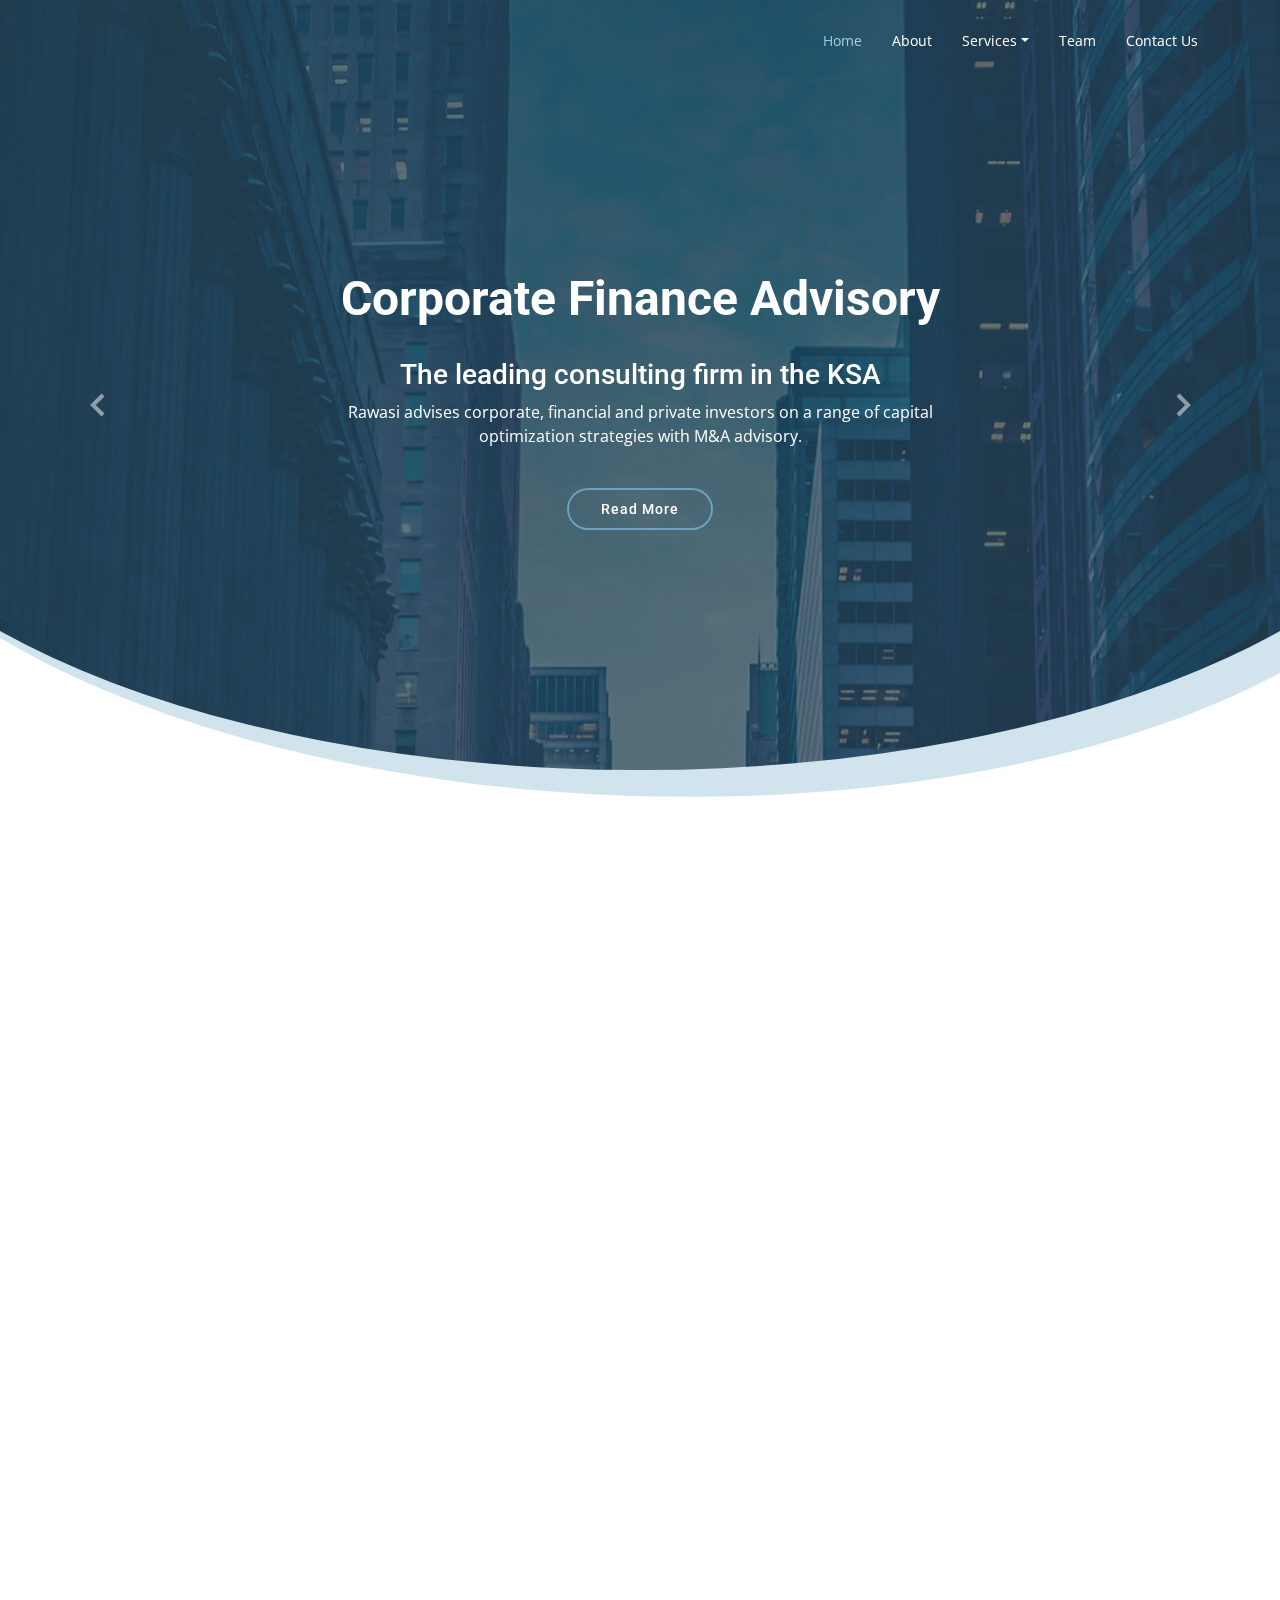
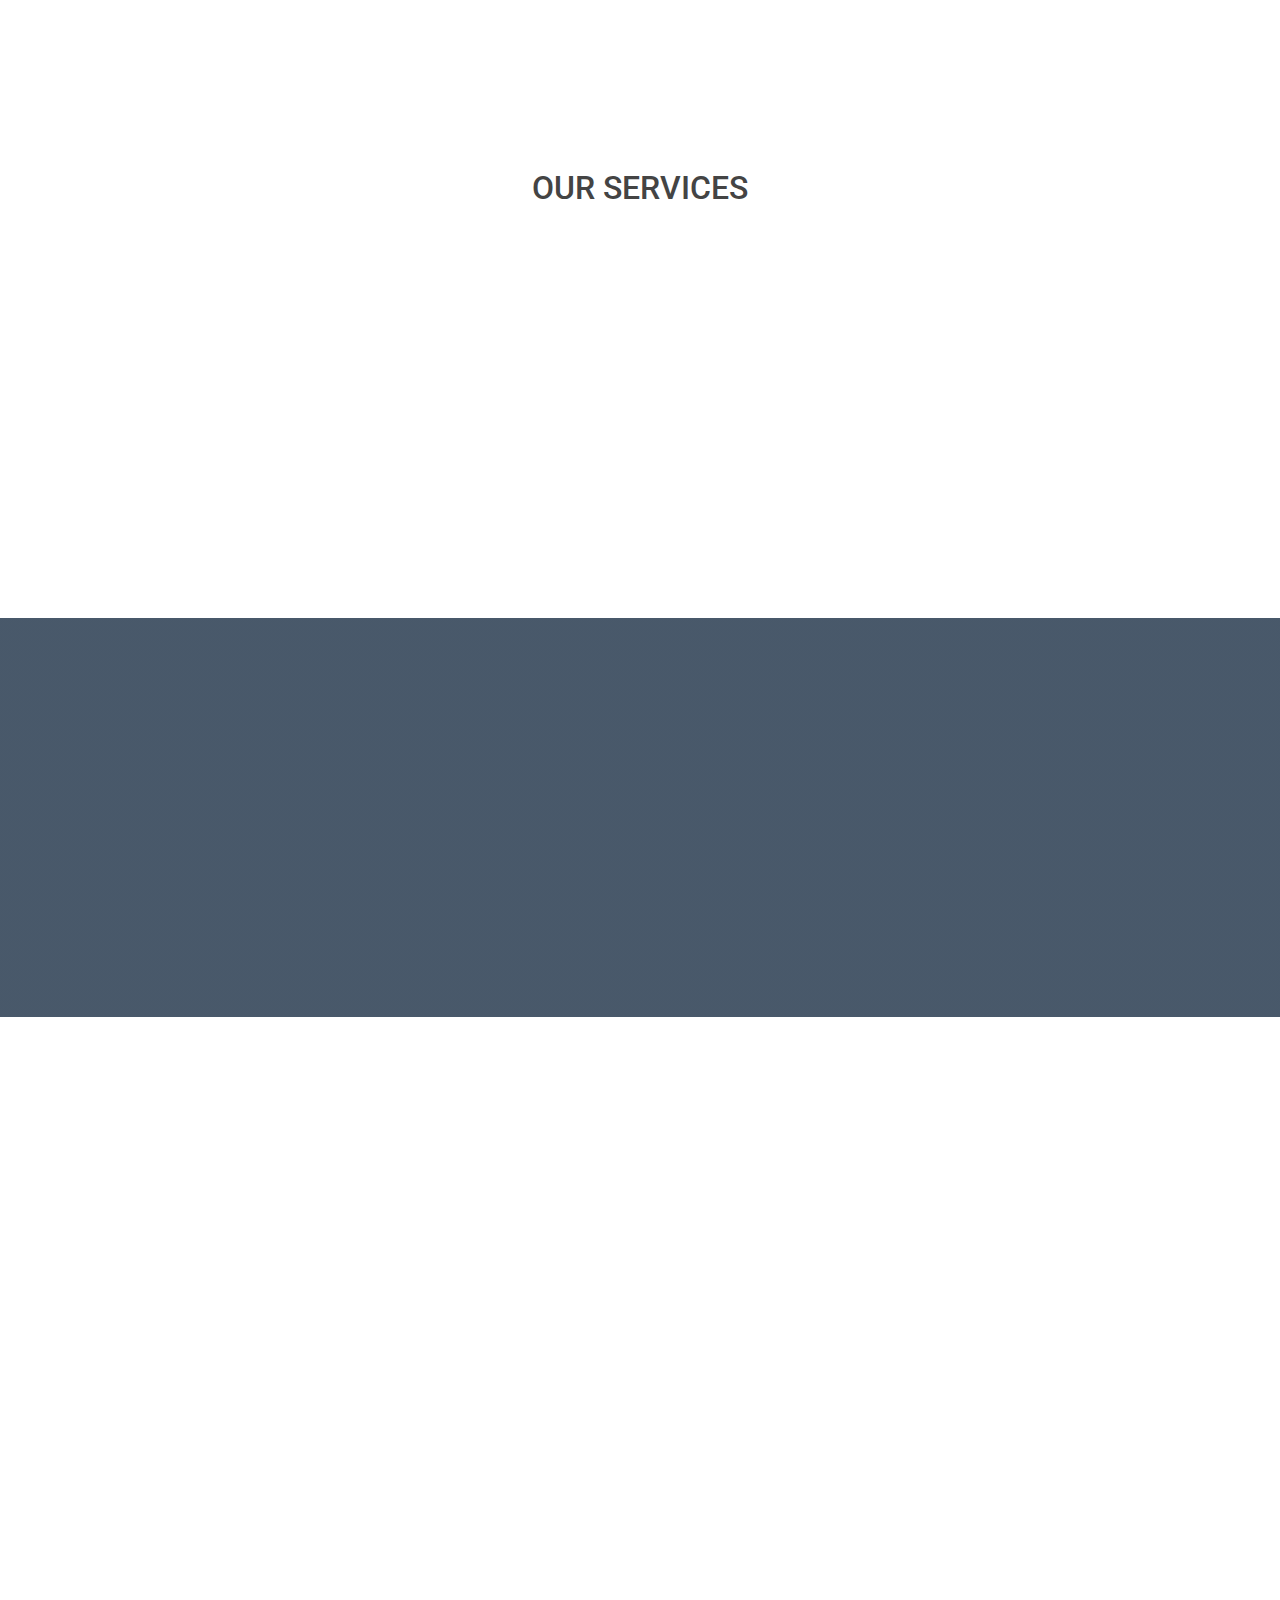
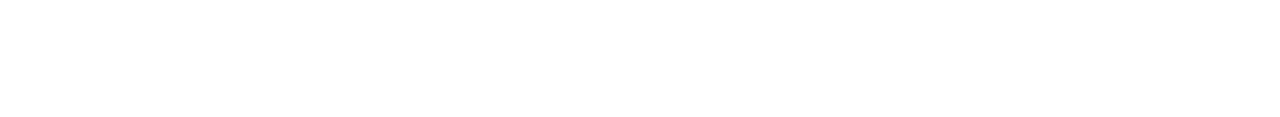
==== index.html @ f6fc09a5 "home page + services" ====
<!DOCTYPE html>
<html lang="en">

<head>
  <meta charset="utf-8">
  <meta content="width=device-width, initial-scale=1.0" name="viewport">

  <title>Moderna Bootst</title>
  <meta content="" name="description">
  <meta content="" name="keywords">

  <!-- Favicons -->
  <link href="assets/img/favicon.png" rel="icon">
  <link href="assets/img/apple-touch-icon.png" rel="apple-touch-icon">

  <!-- Google Fonts -->
  <link href="https://fonts.googleapis.com/css?family=Open+Sans:300,300i,400,400i,600,600i,700,700i|Roboto:300,300i,400,400i,500,500i,700,700i&display=swap" rel="stylesheet">
  <!-- font awesome -->

  <link rel="stylesheet" href="https://cdnjs.cloudflare.com/ajax/libs/font-awesome/6.4.0/css/all.min.css" >
  <!-- Vendor CSS Files -->
  <link href="assets/vendor/animate.css/animate.min.css" rel="stylesheet">
  <link href="assets/vendor/aos/aos.css" rel="stylesheet">
  <link href="assets/vendor/bootstrap/css/bootstrap.min.css" rel="stylesheet">
  <link href="assets/vendor/bootstrap-icons/bootstrap-icons.css" rel="stylesheet">
  <link href="assets/vendor/boxicons/css/boxicons.min.css" rel="stylesheet">
  <link href="assets/vendor/glightbox/css/glightbox.min.css" rel="stylesheet">
  <link href="assets/vendor/swiper/swiper-bundle.min.css" rel="stylesheet">
 
  <!-- Template Main CSS File -->
  <link href="assets/css/style.css" rel="stylesheet">


</head>

<body>

  <!-- ======= Header ======= -->
  <header id="header" class="fixed-top d-flex align-items-center header-transparent">
    <div class="container d-flex justify-content-between align-items-center">

      <div class="logo">
        <h1 class="text-light"><a href="index.html">
        
          <img src="http://www.rawasifinancial.com/new/wp-content/uploads/2018/03/footer_logo.gif" alt="">
         
        </a></h1>
        <!-- Uncomment below if you prefer to use an image logo -->
        <!-- <a href="index.html"><img src="assets/img/logo.png" alt="" class="img-fluid"></a>-->
      </div>

      <nav id="navbar" class="navbar">
        <ul>
          <li><a class="active " href="index.html">Home</a></li>
          <li><a href="about.html">About</a></li>
        
          <li class="nav-item dropdown">
            <a class="nav-link dropdown-toggle" href="services.html" id="navbarDropdown" role="button" data-bs-toggle="dropdown" aria-expanded="false">
              Services
            </a>
            <ul class="dropdown-menu" aria-labelledby="navbarDropdown">
              <li><a href="service1.html">Corporate Finance Advisory</a></li>
              <li><a href="service2.html">Business Management Advisory</a></li>
              <li><a href="#">Real Estate Investment Advisory</a></li>
            
            </ul>
          </li>
         
          <li><a href="team.html">Team</a></li>
        
          <li><a href="contact.html">Contact Us</a></li>


         
         
      
        </ul>
        <i class="bi bi-list mobile-nav-toggle"></i>
      </nav><!-- .navbar -->

    </div>
  </header><!-- End Header -->

  <!-- ======= Hero Section ======= -->
  <section id="hero" class="d-flex justify-cntent-center align-items-center">
    <div id="heroCarousel" class="container carousel carousel-fade" data-bs-ride="carousel" data-bs-interval="5000">

      <!-- Slide 1 -->
      <div class="carousel-item active">
        <div class="carousel-container">
          <h2 class="animate__animated animate__fadeInDown">
            Corporate Finance  <span>Advisory </span></h2>

            <h3 class="animate__fadeInDown">
              The leading consulting firm in the KSA </h3>
          <p class="animate__animated animate__fadeInUp">Rawasi advises corporate, financial and private investors on a range of capital optimization strategies with M&A advisory.</p>
          <a href="" class="btn-get-started animate__animated animate__fadeInUp">Read More</a>
        </div>
      </div>

      <!-- Slide 2 -->
      <div class="carousel-item">
        <div class="carousel-container">
          <h2 class="animate__animated animate__fadeInDown">Business Management Advisory</h2>
          <p class="animate__animated animate__fadeInUp">Today, we know better than ever how interconnected we are in the Saudi and regional economy. </p>
          <a href="" class="btn-get-started animate__animated animate__fadeInUp">Read More</a>
        </div>
      </div>

      <!-- Slide 3 -->
      <div class="carousel-item">
        <div class="carousel-container">
          <h2 class="animate__animated animate__fadeInDown">Real Estate Inv. Advisory</h2>
          <p class="animate__animated animate__fadeInUp">Make the best use of corporate capital by optimizing your real estate holdings </p>
          <a href="" class="btn-get-started animate__animated animate__fadeInUp">Read More</a>
        </div>
      </div>

      <a class="carousel-control-prev" href="#heroCarousel" role="button" data-bs-slide="prev">
        <span class="carousel-control-prev-icon bx bx-chevron-left" aria-hidden="true"></span>
      </a>

      <a class="carousel-control-next" href="#heroCarousel" role="button" data-bs-slide="next">
        <span class="carousel-control-next-icon bx bx-chevron-right" aria-hidden="true"></span>
      </a>

    </div>
  </section><!-- End Hero -->

  <main id="main">

   

    <!-- ======= Why Us Section ======= -->
    <section class="why-us section-bg" data-aos="fade-up" date-aos-delay="200">

     
      <div class="container">

        <div class="row">
          <div class="col-lg-6 video-box  d-flex justify-cntent-center align-items-center">
            <!-- <img src="https://img.freepik.com/free-photo/stack-money-coin-with-trading-graph_1150-17752.jpg?size=626&ext=jpg&ga=GA1.1.204430769.1673185501&semt=ais" class="img-fluid" alt=""> -->

            <img src="https://media.istockphoto.com/id/1456630167/photo/businessman-hand-stacking-money-coins-with-virtual-percentage-icons-for-financial-banking.jpg?s=612x612&w=0&k=20&c=qMrbnor82HZ1AUo-AqsKmHGxC08m8hIiwL5ywkLHYRU=" alt="" class="img-fluid ">
         
          </div>

          <div class="col-lg-6 d-flex flex-column justify-content-center p-5">

            <div class="icon-box">
              
          
             
              <div class="icon"><i class="fa-solid fa-person-circle-question"></i></div>
              <h4 class="title"><a href="">Who We Are?</a></h4>
              <p class="description animate__animated animate__fadeInUp">We are trusted advisors to the prominent and large organizations in the KSA. They choose us because we are known for our talented people, technical expertise, deep industry insights and our ability to structure and close the transaction successfully.</p>
            </div>

            <div class="icon-box">
              <div class="icon"><i class="fa-solid fa-handshake-angle"></i></div>
              <h4 class="title"><a href="">How will Rawasi help you?</a></h4>
              <p class="description animate__animated animate__fadeInUp">Rawasi Financial professionals work with you to cut through the complexity of today’s rapidly changing marketplace. We leverage the knowledge and skills across our experts to develop practical recommendations designed to help you work smarter, grow faster and compete stronger.</p>
            </div>

          

            <div class="icon-box">
              <div class="icon"><i class="fa-solid fa-briefcase"></i></div>
              <h4 class="title"><a href="">How does Rawasi work?</a></h4>
              <p class="description">Rawasi continues to significantly invest in its Advisory practice. This investment is reflected in the breadth of services provided to companies, intermediaries and public-sector bodies in key areas.</p>
            </div>

          </div>
        </div>

      </div>
    </section><!-- End Why Us Section -->

     <!-- ======= Services Section ======= -->
     <section class="services">

      <h2 class="text-center mb-5">OUR SERVICES</h2>
      <div class="container">

        <div class="row  ">
          <div class="col-md-6 col-lg-4 d-flex align-items-center justify-cntent-center" data-aos="fade-up">
            <div class="icon-box icon-box-pink">
              <div class="icon"><i class="bx bxl-dribbble"></i></div>
              <h4 class="title"><a href="">Corporate Finance Advisory</a></h4>
              <p class="description">Rawasi advises corporate, financial and private investors on a range of capital optimization strategies with M&A advisory.</p>
            </div>
          </div>

          <div class="col-md-6 col-lg-4 d-flex align-items-center justify-cntent-center" data-aos="fade-up" data-aos-delay="100">
            <div class="icon-box icon-box-cyan">
              <div class="icon"><i class="bx bx-file"></i></div>
              <h4 class="title"><a href="">Business Management Advisory</a></h4>
              <p class="description">Today, we know better than ever how interconnected we are in the Saudi and regional economy. </p>
            </div>
          </div>

          <div class="col-md-6 col-lg-4 d-flex align-items-stretch" data-aos="fade-up" data-aos-delay="200">
            <div class="icon-box icon-box-green">
              <div class="icon"><i class="bx bx-tachometer"></i></div>
              <h4 class="title"><a href="">Real Estate Inv. Advisory</a></h4>
              <p class="description">Make the best use of corporate capital by optimizing your real estate holdings.</p>
            </div>
          </div>

    

        </div>

      </div>
    </section>

     <!-- ======= Call To Action Section ======= -->
     <section id="call-to-action" class="call-to-action">
      <div class="container" data-aos="fade-up">
        <div class="row justify-content-center">
          <div class="col-lg-6 text-center animate__animated animate__fadeInUp">
            <h3>CONTACT US</h3>
            <p>We can help our clients address many urgent strategic and operational challenges, in today’s environment.</p>
            <a class="cta-btn" href="#">Contact Us</a>
          </div>
        </div>

      </div>
    </section><!-- End Call To Action Section -->
    
    <!-- End Services Section -->

    <!-- ======= Features Section ======= -->
    <!-- <section class="features">
      <div class="container">

        <div class="section-title">
          <h2>Features</h2>
          <p>Magnam dolores commodi suscipit. Necessitatibus eius consequatur ex aliquid fuga eum quidem. Sit sint consectetur velit. Quisquam quos quisquam cupiditate. Et nemo qui impedit suscipit alias ea. Quia fugiat sit in iste officiis commodi quidem hic quas.</p>
        </div>

        <div class="row" data-aos="fade-up">
          <div class="col-md-5">
            <img src="assets/img/features-1.svg" class="img-fluid" alt="">
          </div>
          <div class="col-md-7 pt-4">
            <h3>Voluptatem dignissimos provident quasi corporis voluptates sit assumenda.</h3>
            <p class="fst-italic">
              Lorem ipsum dolor sit amet, consectetur adipiscing elit, sed do eiusmod tempor incididunt ut labore et dolore
              magna aliqua.
            </p>
            <ul>
              <li><i class="bi bi-check"></i> Ullamco laboris nisi ut aliquip ex ea commodo consequat.</li>
              <li><i class="bi bi-check"></i> Duis aute irure dolor in reprehenderit in voluptate velit.</li>
            </ul>
          </div>
        </div>

        <div class="row" data-aos="fade-up">
          <div class="col-md-5 order-1 order-md-2">
            <img src="assets/img/features-2.svg" class="img-fluid" alt="">
          </div>
          <div class="col-md-7 pt-5 order-2 order-md-1">
            <h3>Corporis temporibus maiores provident</h3>
            <p class="fst-italic">
              Lorem ipsum dolor sit amet, consectetur adipiscing elit, sed do eiusmod tempor incididunt ut labore et dolore
              magna aliqua.
            </p>
            <p>
              Ullamco laboris nisi ut aliquip ex ea commodo consequat. Duis aute irure dolor in reprehenderit in voluptate
              velit esse cillum dolore eu fugiat nulla pariatur. Excepteur sint occaecat cupidatat non proident, sunt in
              culpa qui officia deserunt mollit anim id est laborum
            </p>
          </div>
        </div>

        <div class="row" data-aos="fade-up">
          <div class="col-md-5">
            <img src="assets/img/features-3.svg" class="img-fluid" alt="">
          </div>
          <div class="col-md-7 pt-5">
            <h3>Sunt consequatur ad ut est nulla consectetur reiciendis animi voluptas</h3>
            <p>Cupiditate placeat cupiditate placeat est ipsam culpa. Delectus quia minima quod. Sunt saepe odit aut quia voluptatem hic voluptas dolor doloremque.</p>
            <ul>
              <li><i class="bi bi-check"></i> Ullamco laboris nisi ut aliquip ex ea commodo consequat.</li>
              <li><i class="bi bi-check"></i> Duis aute irure dolor in reprehenderit in voluptate velit.</li>
              <li><i class="bi bi-check"></i> Facilis ut et voluptatem aperiam. Autem soluta ad fugiat.</li>
            </ul>
          </div>
        </div>

        <div class="row" data-aos="fade-up">
          <div class="col-md-5 order-1 order-md-2">
            <img src="assets/img/features-4.svg" class="img-fluid" alt="">
          </div>
          <div class="col-md-7 pt-5 order-2 order-md-1">
            <h3>Quas et necessitatibus eaque impedit ipsum animi consequatur incidunt in</h3>
            <p class="fst-italic">
              Lorem ipsum dolor sit amet, consectetur adipiscing elit, sed do eiusmod tempor incididunt ut labore et dolore
              magna aliqua.
            </p>
            <p>
              Ullamco laboris nisi ut aliquip ex ea commodo consequat. Duis aute irure dolor in reprehenderit in voluptate
              velit esse cillum dolore eu fugiat nulla pariatur. Excepteur sint occaecat cupidatat non proident, sunt in
              culpa qui officia deserunt mollit anim id est laborum
            </p>
          </div>
        </div>

      </div>
    </section>-->
    <!-- End Features Section -->

  </main><!-- End #main -->

  <!-- ======= Footer ======= -->
  <footer id="footer" data-aos="fade-up" data-aos-easing="ease-in-out" data-aos-duration="500">

    <div class="footer-newsletter">
      <div class="container">
        <div class="row">
          <div class="col-lg-6">
            <img src="http://www.rawasifinancial.com/new/wp-content/uploads/2018/03/footer_logo.gif" alt="">
            <!-- <p>Tamen quem nulla quae legam multos aute sint culpa legam noster magna</p> -->
          </div>
          <!-- <div class="col-lg-6">
            <form action="" method="post">
              <input type="email" name="email"><input type="submit" value="Subscribe">
            </form>
          </div> -->
        </div>
      </div>
    </div>

    <div class="footer-top">
      <div class="container">
        <div class="row">

          <div class="col-lg-3 col-md-6 footer-links">
            <h4>Useful Links</h4>
            <ul>
              <li><i class="bx bx-chevron-right"></i> <a href="#">Home</a></li>
              <li><i class="bx bx-chevron-right"></i> <a href="#">About us</a></li>
              <li><i class="bx bx-chevron-right"></i> <a href="#">Services</a></li>
              <li><i class="bx bx-chevron-right"></i> <a href="#">Contact Us</a></li>
              <!-- <li><i class="bx bx-chevron-right"></i> <a href="#">Privacy policy</a></li> -->
            </ul>
          </div>

          <div class="col-lg-3 col-md-6 footer-links">
            <h4>Our Services</h4>
            <ul>
              <li><i class="bx bx-chevron-right"></i> <a href="#">Corporate Finance Advisory</a></li>
              <li><i class="bx bx-chevron-right"></i> <a href="#">Business Management Advisory</a></li>
           
              <li><i class="bx bx-chevron-right"></i> <a href="#">Real Estate Inv. Advisory</a></li>
            
            </ul>
          </div>

          <div class="col-lg-3 col-md-6 footer-contact">
            <h4>Contact Us</h4>
            <p>
              Jeddah, Qurayish Street, <br>
              Saudi Bin Center Building “A” 1st floor
               <br><br>
              <strong>Tel:</strong> +966 12 6629 162<br>
              <strong>Mob:</strong>  +966 56 6766 663<br>
              <strong>Email:</strong> info@example.com<br>

              P.O Box:52371, Jeddah 21563<br>
              Kingdom of Saudi Arabia
            </p>
          
          </div>

          <div class="col-lg-3 col-md-6 footer-info">
         
            <h3>About RAWASI</h3>
            <p>Rawasi Financial professionals work with you to cut through the complexity of today’s rapidly changing marketplace.</p>
            <div class="social-links mt-3">
              <a href="#" class="twitter"><i class="bx bxl-twitter"></i></a>
              <a href="#" class="facebook"><i class="bx bxl-facebook"></i></a>
              <a href="#" class="instagram"><i class="bx bxl-instagram"></i></a>
              <a href="#" class="linkedin"><i class="bx bxl-linkedin"></i></a>
            </div>
          </div>

        </div>
      </div>
    </div>

    <div class="container">
      <div class="copyright">
        &copy; Copyright <strong><span>RAWASI</span></strong>. All Rights Reserved
      </div> 
      <div class="credits">
        <!-- All the links in the footer should remain intact. -->
        <!-- You can delete the links only if you purchased the pro version. -->
        <!-- Licensing information: https://bootstrapmade.com/license/ -->
        <!-- Purchase the pro version with working PHP/AJAX contact form: https://bootstrapmade.com/free-bootstrap-template-corporate-moderna/ -->
       
      </div>
    </div>
  </footer><!-- End Footer -->

  <a href="#" class="back-to-top d-flex align-items-center justify-content-center"><i class="bi bi-arrow-up-short"></i></a>

  <!-- Vendor JS Files -->
  <script src="assets/vendor/purecounter/purecounter_vanilla.js"></script>
  <script src="assets/vendor/aos/aos.js"></script>
  <script src="assets/vendor/bootstrap/js/bootstrap.bundle.min.js"></script>
  <script src="assets/vendor/glightbox/js/glightbox.min.js"></script>
  <script src="assets/vendor/isotope-layout/isotope.pkgd.min.js"></script>
  <script src="assets/vendor/swiper/swiper-bundle.min.js"></script>
  <script src="assets/vendor/waypoints/noframework.waypoints.js"></script>
  <script src="assets/vendor/php-email-form/validate.js"></script>

  <!-- Template Main JS File -->
  <script src="assets/js/main.js"></script>

</body>

</html>
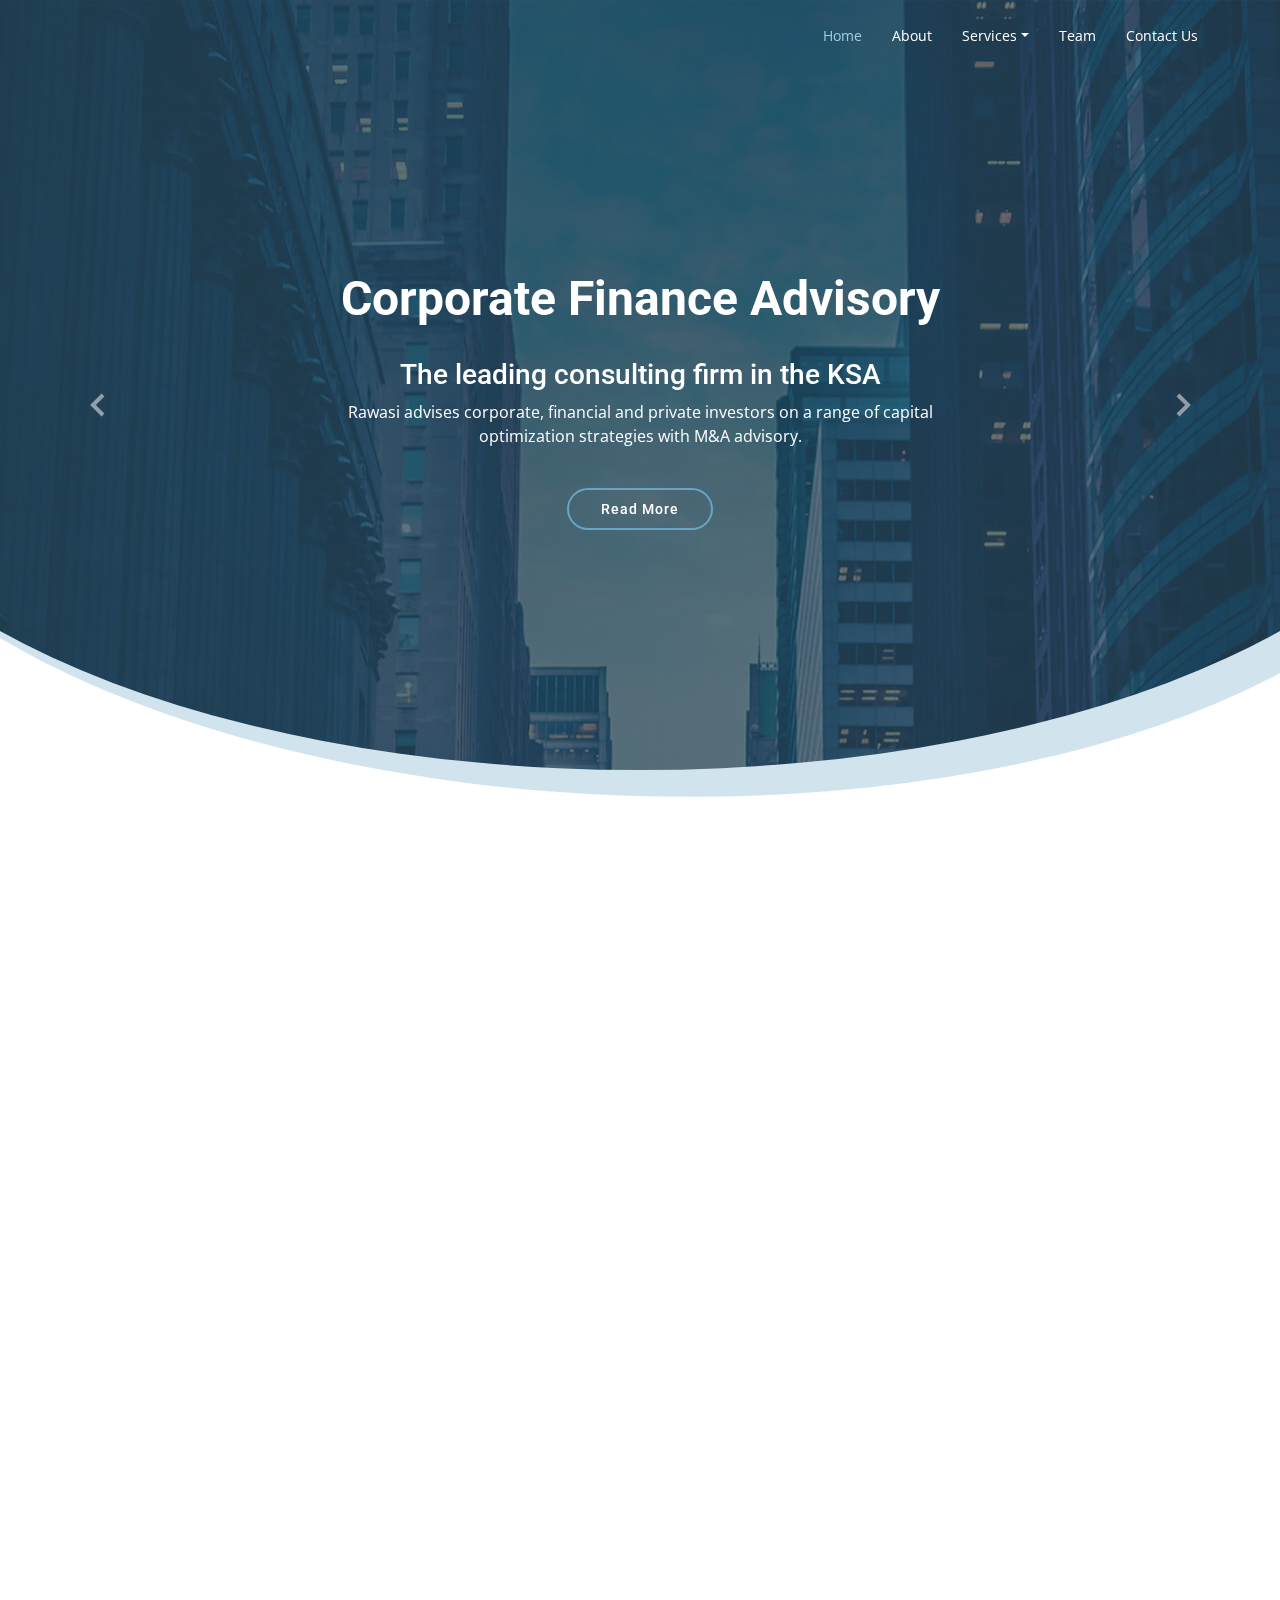
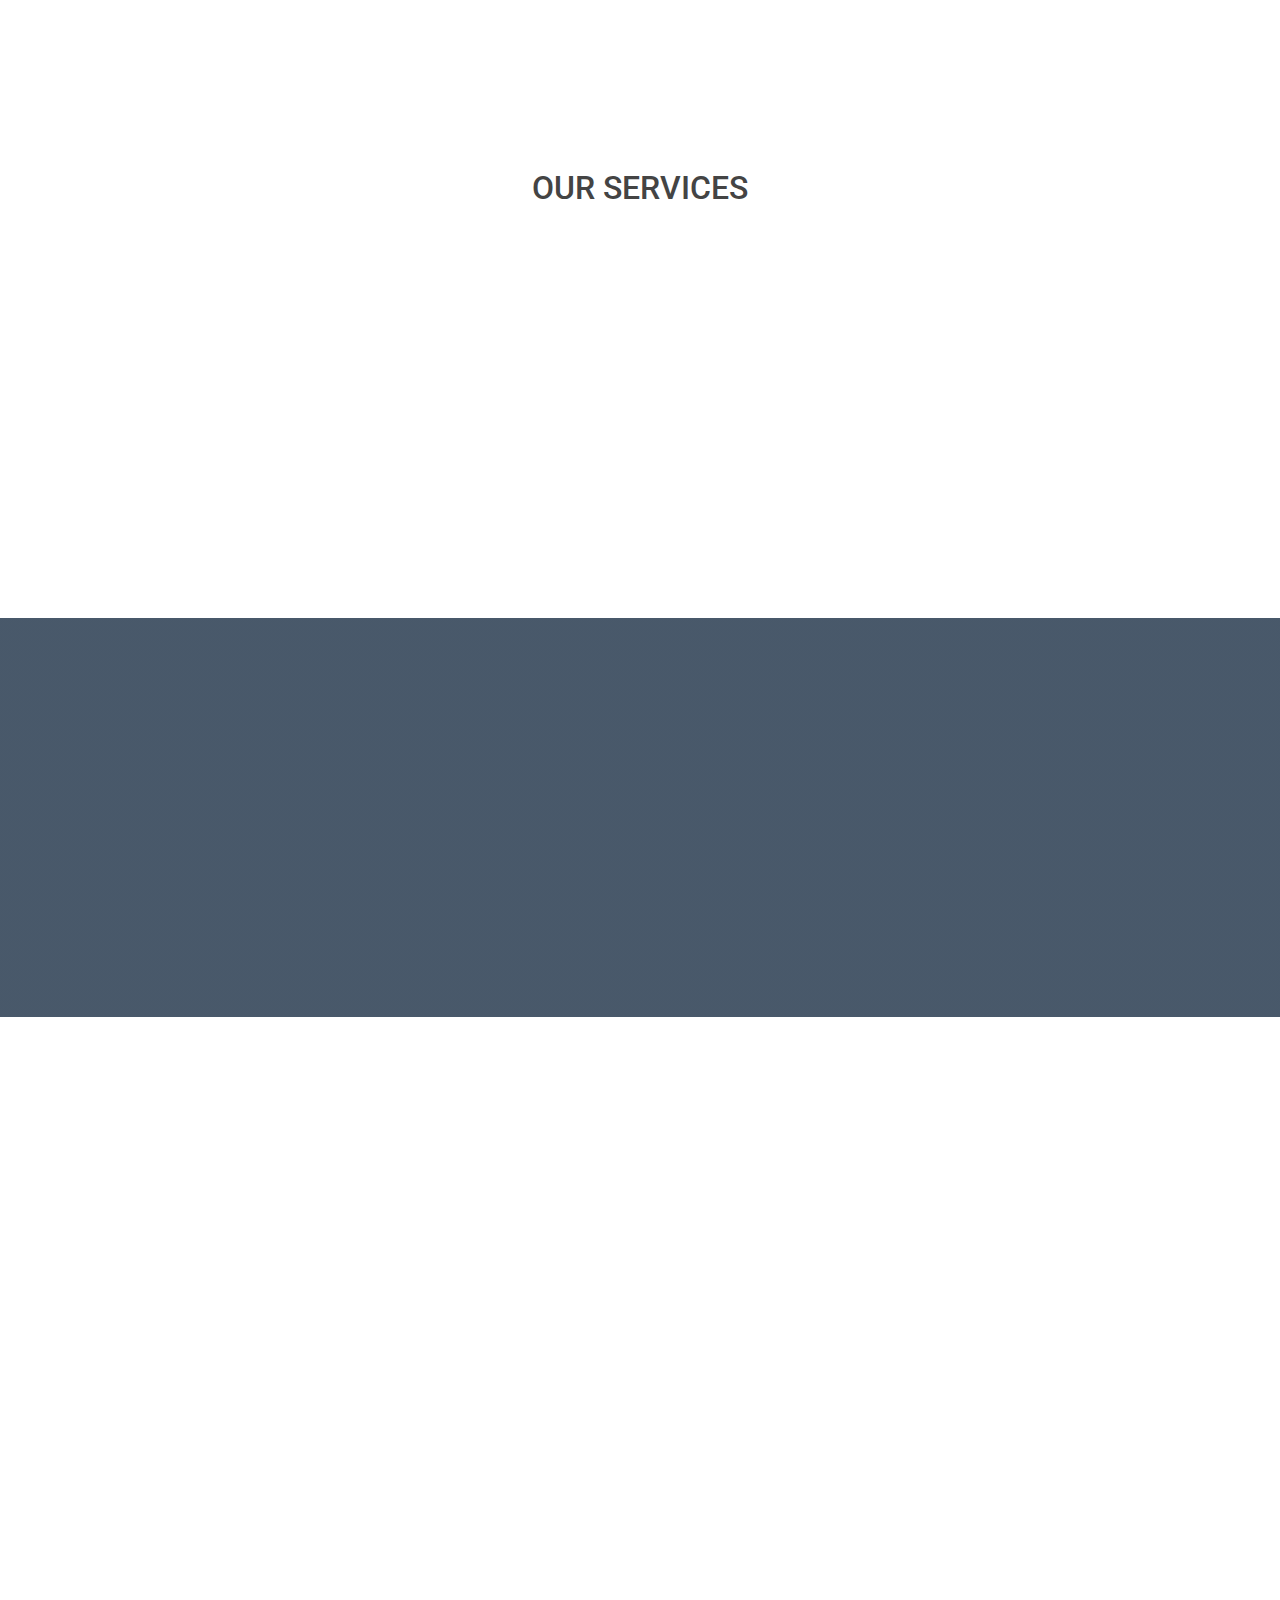
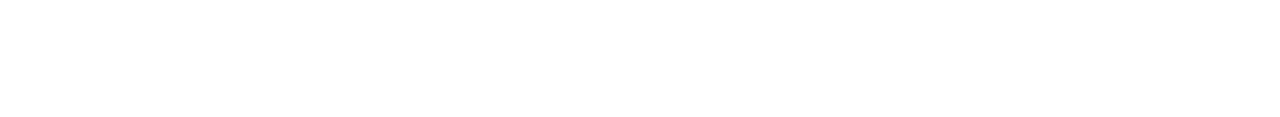
==== commit 0fb56048: "Co-authored-by: Avnolo <Avnolo@users.noreply.github.com>" ====
--- a/index.html
+++ b/index.html
@@ -60,7 +60,7 @@
             </a>
             <ul class="dropdown-menu" aria-labelledby="navbarDropdown">
               <li><a href="service1.html">Corporate Finance Advisory</a></li>
-              <li><a href="service2.html">Business Management Advisory</a></li>
+              <li><a href="#">Business Management Advisory</a></li>
               <li><a href="#">Real Estate Investment Advisory</a></li>
             
             </ul>
--- a/assets/css/style.css
+++ b/assets/css/style.css
@@ -1531,7 +1531,7 @@
 .team .member-experience h4{
   color:#1e4356;
 }
-
+/* services pages style----------------------- */
 /* services---------------------------------------- */
 .service  p{
   line-height: 1.9;
@@ -1607,7 +1607,7 @@
 .business-banner{
   background-image: url('https://thumbs.dreamstime.com/b/team-meeting-new-business-plan-discussing-digital-paperwork-table-intentional-sun-glare-111830510.jpg') ;
 
-  height: 40vh;
+  height: 50vh;
   background-repeat: no-repeat;
   background-size: cover;
 }
@@ -2386,4 +2386,15 @@
 
 #footer .credits a {
   color: #a2cce3;
+}
+
+line1 {
+  display: none;
+
+}
+ul li {
+  margin-bottom: 10px;
+}
+.list-container {
+  display: inline-block;
 }